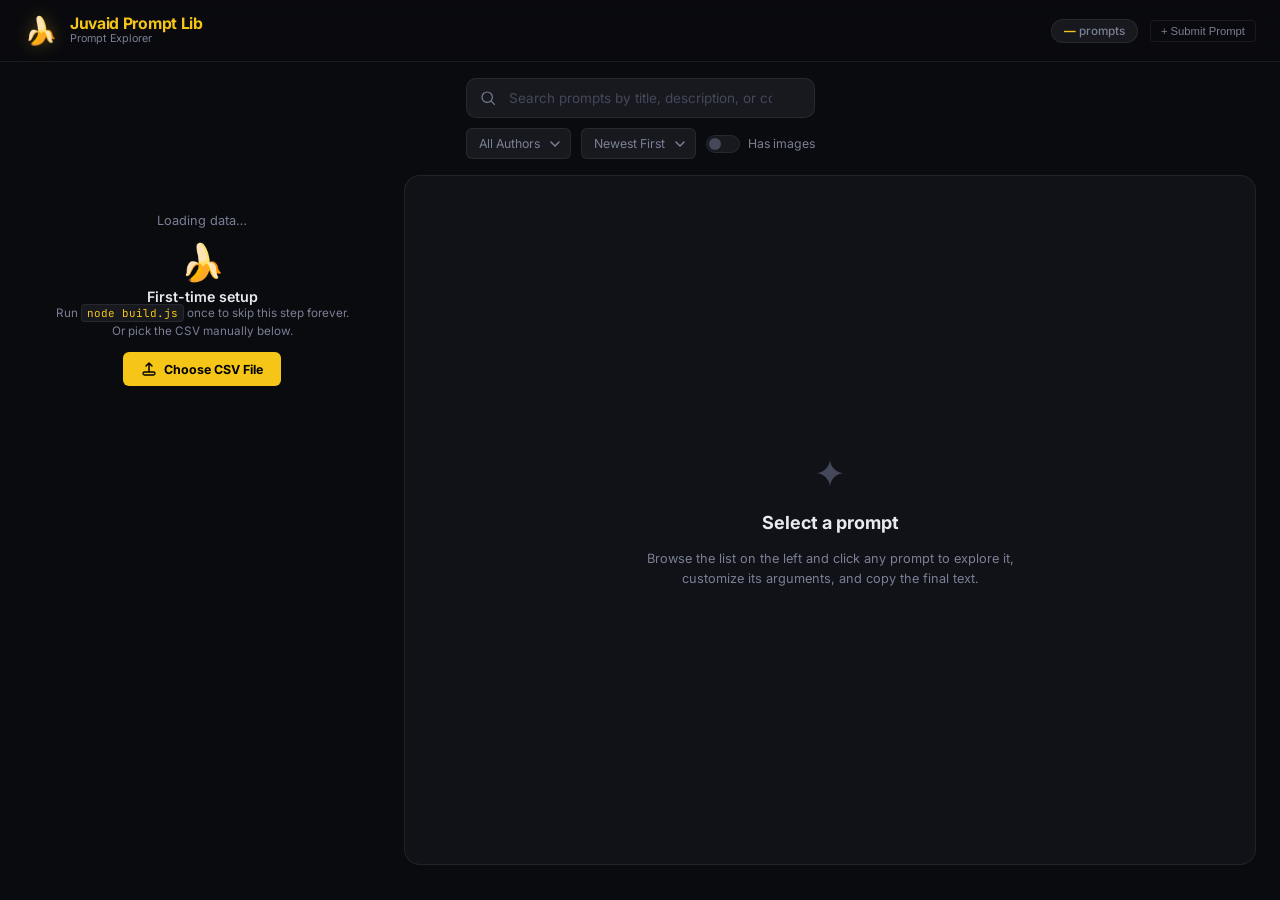
==== index.html @ 6f74fffc "Initial commit of Juvaid Prompt Lib with Virtual Scroll and Discord Webhook" ====
<!DOCTYPE html>
<html lang="en">
<head>
  <meta charset="UTF-8" />
  <meta name="viewport" content="width=device-width, initial-scale=1.0" />
  <title>Juvaid Prompt Lib — Ultimate AI Prompt Explorer</title>
  <meta name="description" content="Discover, search, and customize over 12,000 premium AI image prompts. Features a blazing fast virtual-scrolling interface, dynamic template arguments, and 1-click copy." />
  <meta name="keywords" content="AI prompts, Midjourney, Stable Diffusion, DALL-E, prompt engineering, AI image generation, prompt templates, prompt explorer" />
  <meta name="robots" content="index, follow" />
  <meta name="theme-color" content="#121212" />

  <!-- Open Graph / Facebook -->
  <meta property="og:type" content="website" />
  <meta property="og:title" content="Juvaid Prompt Lib — Ultimate AI Prompt Explorer" />
  <meta property="og:description" content="Discover, search, and customize over 12,000 premium AI image prompts instantly. A blazingly fast library for AI artists." />
  <meta property="og:image" content="https://ai.juvaid.in/og-image.jpg" />
  <meta property="og:url" content="https://ai.juvaid.in/" />

  <!-- Twitter -->
  <meta name="twitter:card" content="summary_large_image" />
  <meta name="twitter:title" content="Juvaid Prompt Lib — Ultimate AI Prompt Explorer" />
  <meta name="twitter:description" content="Discover, search, and customize over 12,000 premium AI image prompts instantly. A blazingly fast library for AI artists." />
  <meta name="twitter:image" content="https://ai.juvaid.in/og-image.jpg" />

  <!-- Canonical URL -->
  <link rel="canonical" href="https://ai.juvaid.in/" />

  <!-- Favicons -->
  <link rel="icon" type="image/png" sizes="32x32" href="/favicon-32x32.png" />
  <link rel="icon" type="image/png" sizes="16x16" href="/favicon-16x16.png" />
  <link rel="apple-touch-icon" sizes="180x180" href="/apple-touch-icon.png" />

  <!-- Fonts & CSS -->
  <link rel="preconnect" href="https://fonts.googleapis.com" />
  <link rel="preconnect" href="https://fonts.gstatic.com" crossorigin />
  <link href="https://fonts.googleapis.com/css2?family=Inter:wght@300;400;500;600;700;800&family=JetBrains+Mono:wght@400;500&display=swap" rel="stylesheet" />
  <link rel="stylesheet" href="style.css" />
</head>
<body>
  <!-- Header -->
  <header class="header">
    <div class="header-inner">
      <div class="logo">
        <span class="logo-icon">🍌</span>
        <div class="logo-text">
          <span class="logo-title">Juvaid Prompt Lib</span>
          <span class="logo-sub">Prompt Explorer</span>
        </div>
      </div>
      <div class="header-stats" id="headerStats" style="display: flex; align-items: center; gap: 12px;">
        <span class="stat-badge"><span id="totalCount">—</span> prompts</span>
        <span class="stat-badge" id="filteredBadge" style="display:none;"></span>
        <button class="btn" id="newPromptBtn" style="font-size: 0.75rem; padding: 4px 10px; background: transparent; border: 1px solid var(--border); color: var(--text-muted); border-radius: 4px; cursor: pointer;">+ Submit Prompt</button>
      </div>
    </div>
  </header>

  <!-- Search & Filters -->
  <div class="toolbar">
    <div class="search-wrap">
      <svg class="search-icon" viewBox="0 0 20 20" fill="none" xmlns="http://www.w3.org/2000/svg">
        <circle cx="9" cy="9" r="6.5" stroke="currentColor" stroke-width="1.5"/>
        <path d="M14 14L18 18" stroke="currentColor" stroke-width="1.5" stroke-linecap="round"/>
      </svg>
      <input type="text" id="searchInput" class="search-input" placeholder="Search prompts by title, description, or content…" autocomplete="off" />
      <button class="search-clear" id="searchClear" title="Clear search" aria-label="Clear search">✕</button>
    </div>
    <div class="filter-row">
      <select class="filter-select" id="authorFilter">
        <option value="">All Authors</option>
      </select>
      <select class="filter-select" id="sortSelect">
        <option value="newest">Newest First</option>
        <option value="oldest">Oldest First</option>
        <option value="title">A → Z</option>
      </select>
      <label class="toggle-label" title="Only show prompts with images">
        <input type="checkbox" id="hasImagesFilter" />
        <span class="toggle-track"><span class="toggle-thumb"></span></span>
        Has images
      </label>
    </div>
  </div>

  <!-- Main layout -->
  <div class="layout">
    <!-- Prompt list -->
    <aside class="sidebar">
      <div class="sidebar-inner" id="promptList">
        <div id="loader" class="file-picker-state">
          <div class="loader-spinner" id="bootSpinner"></div>
          <p style="color:var(--text-muted);font-size:.85rem">Loading data…</p>
          <div id="pickerFallback" style="display:none;width:100%;text-align:center">
            <div class="fp-icon">🍌</div>
            <h3>First-time setup</h3>
            <p>Run <code>node build.js</code> once to skip this step forever.<br>Or pick the CSV manually below.</p>
            <label class="fp-btn" for="csvFileInput" style="margin-top:12px">
              <svg width="16" height="16" viewBox="0 0 16 16" fill="none"><path d="M8 2v8m0-8L5 5m3-3l3 3" stroke="currentColor" stroke-width="1.5" stroke-linecap="round" stroke-linejoin="round"/><rect x="2" y="11" width="12" height="3" rx="1.5" stroke="currentColor" stroke-width="1.3"/></svg>
              Choose CSV File
            </label>
            <input type="file" id="csvFileInput" accept=".csv" style="display:none" />
          </div>
        </div>
        <!-- Virtual scroll spacers -->
        <div id="vTop" style="height:0"></div>
        <!-- cards rendered between vTop and vBottom by JS -->
        <div id="vBottom" style="height:0"></div>
      </div>
    </aside>

    <!-- Detail panel -->
    <main class="detail-panel" id="detailPanel">
      <div class="detail-empty" id="detailEmpty">
        <div class="empty-icon">✦</div>
        <h2>Select a prompt</h2>
        <p>Browse the list on the left and click any prompt to explore it, customize its arguments, and copy the final text.</p>
      </div>
      <div class="detail-content" id="detailContent" style="display:none;">
        <!-- Filled dynamically -->
      </div>
    </main>
  </div>

  <!-- Toast notification -->
  <div class="toast" id="toast"></div>
  <!-- New Prompt Modal -->
  <div class="modal-overlay" id="promptModal" style="display: none;">
    <div class="modal-content">
      <div class="modal-header">
        <h2 style="font-size: 1.1rem; font-weight: 600;">Create New Prompt</h2>
        <button class="modal-close" id="modalClose">✕</button>
      </div>
      <form id="newPromptForm" class="modal-form">
        <div class="form-group">
          <label>Title <span class="required">*</span></label>
          <input type="text" id="formTitle" required placeholder="e.g. Cinematic Sci-Fi Portrait" />
        </div>
        <div class="form-group">
          <label>Description</label>
          <input type="text" id="formDesc" placeholder="Brief description of the prompt..." />
        </div>
        <div class="form-group">
          <label>Prompt Template <span class="required">*</span></label>
          <textarea id="formContent" rows="5" required placeholder='e.g. {"prompt": "A cinematic shot of [subject] in [location]"} - Supports JSON or plain text'></textarea>
          <div class="form-hint">Use <code>[variable_name]</code> to create template arguments.</div>
        </div>
        <div class="form-row">
          <div class="form-group">
            <label>Author Name</label>
            <input type="text" id="formAuthor" placeholder="e.g. Jane Doe" />
          </div>
          <div class="form-group">
            <label>Author Link</label>
            <input type="url" id="formAuthorLink" placeholder="https://..." />
          </div>
        </div>
        <div class="form-group">
          <label>Source Media URLs</label>
          <textarea id="formMedia" rows="2" placeholder="Comma-separated image URLs (e.g. https://img.com/1.jpg, https://img.com/2.png)"></textarea>
        </div>
        <div class="modal-footer">
          <button type="button" class="btn" id="modalCancel">Cancel</button>
          <button type="submit" class="btn btn-primary">Save Prompt</button>
        </div>
      </form>
    </div>
  </div>


  <!-- Pre-built data (generated by: node build.js) -->
  <!-- If data.js exists it sets window.PROMPT_DATA and app auto-loads -->
  <script>
    // Dynamically try to load data.js — works on file:// because <script> tags are not CORS-blocked
    (function() {
      var s = document.createElement('script');
      s.src = 'data.js';
      s.onload  = function() { /* app.js will detect window.PROMPT_DATA */ };
      s.onerror = function() {
        // data.js missing → show the manual file picker
        document.getElementById('bootSpinner').style.display = 'none';
        document.getElementById('pickerFallback').style.display = 'block';
      };
      document.head.appendChild(s);
    })();
  </script>
  <script src="app.js"></script>
</body>
</html>
---- style.css ----
/* ===========================
   CSS RESET & TOKENS
   =========================== */
*, *::before, *::after { box-sizing: border-box; margin: 0; padding: 0; }

:root {
  --bg:          #0a0b0f;
  --bg2:         #111218;
  --bg3:         #17191f;
  --border:      rgba(255,255,255,0.07);
  --border-hover:rgba(255,255,255,0.15);
  --accent:      #f5c518;
  --accent-dim:  rgba(245,197,24,0.12);
  --accent-glow: rgba(245,197,24,0.3);
  --text-primary:#e8eaf0;
  --text-muted:  #7a7f94;
  --text-faint:  #454858;
  --radius-sm:   6px;
  --radius-md:   10px;
  --radius-lg:   16px;
  --font-mono:   'JetBrains Mono', monospace;
  --font-sans:   'Inter', sans-serif;
  --shadow-card: 0 4px 24px rgba(0,0,0,0.4);
  --transition:  150ms cubic-bezier(0.4,0,0.2,1);
}

html { font-size: 15px; scroll-behavior: smooth; }
body {
  background: var(--bg);
  color: var(--text-primary);
  font-family: var(--font-sans);
  min-height: 100vh;
  display: flex;
  flex-direction: column;
  -webkit-font-smoothing: antialiased;
}

/* ===========================
   HEADER
   =========================== */
.header {
  position: sticky;
  top: 0;
  z-index: 100;
  background: rgba(10,11,15,0.9);
  backdrop-filter: blur(16px);
  border-bottom: 1px solid var(--border);
}
.header-inner {
  max-width: 1600px;
  margin: 0 auto;
  padding: 14px 24px;
  display: flex;
  align-items: center;
  justify-content: space-between;
  gap: 16px;
}

.logo { display: flex; align-items: center; gap: 12px; }
.logo-icon { font-size: 1.8rem; filter: drop-shadow(0 0 8px var(--accent-glow)); }
.logo-text { display: flex; flex-direction: column; line-height: 1.2; }
.logo-title {
  font-size: 1.05rem;
  font-weight: 700;
  color: var(--accent);
  letter-spacing: -0.02em;
}
.logo-sub { font-size: 0.72rem; color: var(--text-muted); font-weight: 400; }

.header-stats { display: flex; gap: 8px; align-items: center; }
.stat-badge {
  background: var(--bg3);
  border: 1px solid var(--border);
  border-radius: 999px;
  padding: 4px 12px;
  font-size: 0.78rem;
  color: var(--text-muted);
  font-weight: 500;
  white-space: nowrap;
}
.stat-badge span { color: var(--accent); font-weight: 700; }

/* ===========================
   TOOLBAR
   =========================== */
.toolbar {
  max-width: 1600px;
  margin: 0 auto;
  padding: 16px 24px;
  display: flex;
  flex-direction: column;
  gap: 10px;
}

.search-wrap {
  position: relative;
  display: flex;
  align-items: center;
}
.search-icon {
  position: absolute;
  left: 14px;
  width: 16px;
  height: 16px;
  color: var(--text-muted);
  pointer-events: none;
}
.search-input {
  width: 100%;
  background: var(--bg3);
  border: 1px solid var(--border);
  border-radius: var(--radius-md);
  padding: 11px 42px;
  color: var(--text-primary);
  font-family: var(--font-sans);
  font-size: 0.9rem;
  outline: none;
  transition: border-color var(--transition), box-shadow var(--transition);
}
.search-input::placeholder { color: var(--text-faint); }
.search-input:focus {
  border-color: var(--accent);
  box-shadow: 0 0 0 3px var(--accent-dim);
}
.search-clear {
  position: absolute;
  right: 12px;
  background: none;
  border: none;
  color: var(--text-muted);
  cursor: pointer;
  font-size: 0.75rem;
  padding: 4px;
  opacity: 0;
  pointer-events: none;
  transition: opacity var(--transition), color var(--transition);
}
.search-clear.visible { opacity: 1; pointer-events: auto; }
.search-clear:hover { color: var(--text-primary); }

.filter-row {
  display: flex;
  gap: 10px;
  align-items: center;
  flex-wrap: wrap;
}
.filter-select {
  background: var(--bg3);
  border: 1px solid var(--border);
  border-radius: var(--radius-sm);
  padding: 7px 12px;
  color: var(--text-muted);
  font-family: var(--font-sans);
  font-size: 0.82rem;
  outline: none;
  cursor: pointer;
  transition: border-color var(--transition);
  appearance: none;
  -webkit-appearance: none;
  background-image: url("data:image/svg+xml,%3Csvg xmlns='http://www.w3.org/2000/svg' width='10' height='6' viewBox='0 0 10 6'%3E%3Cpath d='M1 1l4 4 4-4' stroke='%237a7f94' stroke-width='1.5' fill='none' stroke-linecap='round'/%3E%3C/svg%3E");
  background-repeat: no-repeat;
  background-position: right 10px center;
  padding-right: 30px;
}
.filter-select:focus { border-color: var(--accent); }

.toggle-label {
  display: flex;
  align-items: center;
  gap: 8px;
  cursor: pointer;
  color: var(--text-muted);
  font-size: 0.82rem;
  user-select: none;
  white-space: nowrap;
}
.toggle-label input { display: none; }
.toggle-track {
  width: 34px;
  height: 18px;
  background: var(--bg3);
  border: 1px solid var(--border);
  border-radius: 999px;
  position: relative;
  transition: background var(--transition), border-color var(--transition);
}
.toggle-thumb {
  position: absolute;
  top: 2px; left: 2px;
  width: 12px; height: 12px;
  background: var(--text-faint);
  border-radius: 50%;
  transition: transform var(--transition), background var(--transition);
}
.toggle-label input:checked ~ .toggle-track { background: var(--accent-dim); border-color: var(--accent); }
.toggle-label input:checked ~ .toggle-track .toggle-thumb { transform: translateX(16px); background: var(--accent); }

/* ===========================
   LAYOUT
   =========================== */
.layout {
  flex: 1;
  max-width: 1600px;
  margin: 0 auto;
  width: 100%;
  padding: 0 24px 32px;
  display: grid;
  grid-template-columns: 360px 1fr;
  gap: 20px;
  min-height: 0;
}

/* ===========================
   SIDEBAR / PROMPT LIST
   =========================== */
.sidebar {
  display: flex;
  flex-direction: column;
  gap: 10px;
  min-height: 0;
}
.sidebar-inner {
  flex: 1;
  overflow-y: auto;
  display: flex;
  flex-direction: column;
  padding-right: 4px;
  max-height: calc(100vh - 230px);
  scrollbar-width: thin;
  scrollbar-color: var(--bg3) transparent;
}
.sidebar-inner::-webkit-scrollbar { width: 4px; }
.sidebar-inner::-webkit-scrollbar-thumb { background: var(--bg3); border-radius: 2px; }

/* Loader */
.loader {
  display: flex;
  flex-direction: column;
  align-items: center;
  justify-content: center;
  gap: 16px;
  padding: 60px 20px;
  color: var(--text-muted);
}
.loader-spinner {
  width: 32px; height: 32px;
  border: 3px solid var(--border);
  border-top-color: var(--accent);
  border-radius: 50%;
  animation: spin 0.8s linear infinite;
}
@keyframes spin { to { transform: rotate(360deg); } }

/* File picker state */
.file-picker-state {
  display: flex;
  flex-direction: column;
  align-items: center;
  justify-content: center;
  gap: 10px;
  padding: 36px 20px;
  text-align: center;
  color: var(--text-muted);
}
.file-picker-state .fp-icon { font-size: 2.4rem; margin-bottom: 4px; }
.file-picker-state h3 { font-size: 0.95rem; font-weight: 600; color: var(--text-primary); }
.file-picker-state p  { font-size: 0.78rem; line-height: 1.5; }
.file-picker-state code {
  font-family: var(--font-mono);
  font-size: 0.73rem;
  background: var(--bg3);
  border: 1px solid var(--border);
  border-radius: 4px;
  padding: 1px 5px;
  color: var(--accent);
}
.fp-btn {
  display: inline-flex;
  align-items: center;
  gap: 7px;
  margin-top: 8px;
  background: var(--accent);
  color: #000;
  border-radius: var(--radius-sm);
  padding: 9px 18px;
  font-size: 0.83rem;
  font-weight: 700;
  font-family: var(--font-sans);
  cursor: pointer;
  border: none;
  transition: background var(--transition), transform var(--transition);
  user-select: none;
}
.fp-btn:hover { background: #ffd63a; transform: translateY(-1px); }


/* ─────────────────────────────────────────────────────────
   PROMPT CARD — compact row, image right, virtual-scroll friendly
   CARD_H in app.js MUST stay in sync with height here (120px)
──────────────────────────────────────────────────────── */
.prompt-card {
  height: 120px;         /* SYNCED with CARD_H in app.js */
  display: flex;
  align-items: stretch;
  overflow: hidden;
  background: var(--bg2);
  border-bottom: 1px solid var(--border);
  cursor: pointer;
  position: relative;
  transition: background var(--transition);
  flex-shrink: 0;        /* prevent flex-children from collapsing */
}
.prompt-card::before {
  content: '';
  position: absolute;
  left: 0; top: 0; bottom: 0;
  width: 3px;
  background: var(--accent);
  opacity: 0;
  transition: opacity var(--transition);
}
.prompt-card:hover                { background: var(--bg3); }
.prompt-card:hover::before        { opacity: 0.6; }
.prompt-card.active               { background: var(--bg3); }
.prompt-card.active::before       { opacity: 1; }

/* Left text column */
.card-left {
  flex: 1;
  min-width: 0;
  padding: 8px 10px 6px 14px;
  display: flex;
  flex-direction: column;
  justify-content: space-between;
  overflow: hidden;
}
.card-top-row {
  display: flex;
  align-items: center;
  gap: 6px;
  margin-bottom: 3px;
}
.card-date {
  font-size: 0.65rem;
  color: var(--text-faint);
  white-space: nowrap;
  margin-left: auto;
}
.card-title {
  font-size: 0.85rem;
  font-weight: 600;
  color: var(--text-primary);
  line-height: 1.35;
  display: -webkit-box;
  -webkit-line-clamp: 2;
  -webkit-box-orient: vertical;
  overflow: hidden;
  margin-bottom: 4px;
}
.card-desc {
  font-size: 0.72rem;
  color: var(--text-muted);
  line-height: 1.4;
  display: -webkit-box;
  -webkit-line-clamp: 2;
  -webkit-box-orient: vertical;
  overflow: hidden;
}
.card-meta {
  display: flex;
  align-items: center;
  gap: 6px;
  margin-top: 2px;
}
.card-author {
  font-size: 0.65rem;
  color: var(--text-faint);
  white-space: nowrap;
  overflow: hidden;
  text-overflow: ellipsis;
  max-width: 130px;
}
.cbadge {
  font-size: 0.6rem;
  color: var(--text-muted);
  background: var(--bg3);
  border: 1px solid var(--border);
  border-radius: 3px;
  padding: 0px 4px;
  white-space: nowrap;
}

/* Right image panel */
.card-img {
  width: 120px;
  flex-shrink: 0;
  background-size: cover;
  background-position: center;
  background-color: var(--bg3);
  background-image: linear-gradient(135deg, var(--bg3), rgba(255,255,255,0.03));
}



/* ===========================
   DETAIL PANEL
   =========================== */
.detail-panel {
  background: var(--bg2);
  border: 1px solid var(--border);
  border-radius: var(--radius-lg);
  overflow-y: auto;
  max-height: calc(100vh - 210px);
  scrollbar-width: thin;
  scrollbar-color: var(--bg3) transparent;
}
.detail-panel::-webkit-scrollbar { width: 6px; }
.detail-panel::-webkit-scrollbar-thumb { background: var(--bg3); border-radius: 3px; }

.detail-empty {
  height: 100%;
  display: flex;
  flex-direction: column;
  align-items: center;
  justify-content: center;
  gap: 16px;
  padding: 60px 40px;
  text-align: center;
  color: var(--text-muted);
}
.empty-icon {
  font-size: 2.5rem;
  color: var(--text-faint);
  animation: pulse 3s ease-in-out infinite;
}
@keyframes pulse { 0%,100%{opacity:0.4;transform:scale(1)} 50%{opacity:1;transform:scale(1.05)} }
.detail-empty h2 { font-size: 1.2rem; color: var(--text-primary); }
.detail-empty p { font-size: 0.85rem; max-width: 380px; line-height: 1.6; }

.detail-content {
  padding: 28px 32px;
}

/* Detail header */
.detail-header {
  margin-bottom: 24px;
  padding-bottom: 20px;
  border-bottom: 1px solid var(--border);
}
.detail-id-row {
  display: flex;
  align-items: center;
  gap: 8px;
  margin-bottom: 10px;
  flex-wrap: wrap;
}

/* ← → Navigation controls */
.nav-controls {
  display: flex;
  align-items: center;
  gap: 6px;
  margin-right: 4px;
}
.nav-btn {
  width: 28px;
  height: 28px;
  display: flex;
  align-items: center;
  justify-content: center;
  background: var(--bg3);
  border: 1px solid var(--border);
  border-radius: var(--radius-sm);
  color: var(--text-muted);
  cursor: pointer;
  font-size: 0.85rem;
  transition: background var(--transition), border-color var(--transition), color var(--transition);
  padding: 0;
  flex-shrink: 0;
}
.nav-btn:hover:not(:disabled) { background: var(--accent-dim); border-color: var(--accent); color: var(--accent); }
.nav-btn:disabled { opacity: 0.3; cursor: not-allowed; }
.nav-counter {
  font-size: 0.72rem;
  color: var(--text-faint);
  font-family: var(--font-mono);
  white-space: nowrap;
  min-width: 70px;
  text-align: center;
}
.kbd-hint {
  font-size: 0.66rem;
  color: var(--text-faint);
  margin-left: auto;
  display: flex;
  gap: 4px;
  align-items: center;
}
.kbd {
  background: var(--bg3);
  border: 1px solid var(--border);
  border-radius: 3px;
  padding: 1px 5px;
  font-family: var(--font-mono);
  font-size: 0.65rem;
  color: var(--text-muted);
}

.detail-id {
  font-size: 0.72rem;
  font-family: var(--font-mono);
  color: var(--text-faint);
  background: var(--bg3);
  border: 1px solid var(--border);
  padding: 3px 8px;
  border-radius: 4px;
}
.detail-source-link {
  font-size: 0.72rem;
  color: var(--text-muted);
  text-decoration: none;
  display: inline-flex;
  align-items: center;
  gap: 4px;
  transition: color var(--transition);
}
.detail-source-link:hover { color: var(--accent); }

.detail-title {
  font-size: 1.5rem;
  font-weight: 700;
  color: var(--text-primary);
  line-height: 1.3;
  margin-bottom: 8px;
  letter-spacing: -0.02em;
}
.detail-description {
  font-size: 0.88rem;
  color: var(--text-muted);
  line-height: 1.6;
  margin-bottom: 14px;
}
.detail-meta {
  display: flex;
  gap: 10px;
  flex-wrap: wrap;
  align-items: center;
}
.meta-tag {
  font-size: 0.72rem;
  color: var(--text-muted);
  background: var(--bg3);
  border: 1px solid var(--border);
  border-radius: 4px;
  padding: 3px 8px;
}
.author-chip {
  display: inline-flex;
  align-items: center;
  gap: 6px;
  font-size: 0.75rem;
  color: var(--accent);
  text-decoration: none;
  background: var(--accent-dim);
  border: 1px solid rgba(245,197,24,0.2);
  border-radius: 999px;
  padding: 3px 10px;
  transition: background var(--transition);
}
.author-chip:hover { background: rgba(245,197,24,0.2); }

/* Images gallery */
.section-label {
  font-size: 0.72rem;
  font-weight: 600;
  text-transform: uppercase;
  letter-spacing: 0.08em;
  color: var(--text-faint);
  margin-bottom: 12px;
}
.hero-images {
  display: flex;
  flex-direction: row;
  gap: 16px;
  margin-bottom: 32px;
  width: 100%;
  overflow-x: auto;
  scroll-snap-type: x mandatory;
  scroll-behavior: smooth;
  padding-bottom: 12px;
}
.hero-images::-webkit-scrollbar {
  height: 6px;
}
.hero-images::-webkit-scrollbar-track {
  background: var(--bg-dark);
  border-radius: 10px;
}
.hero-images::-webkit-scrollbar-thumb {
  background: var(--border);
  border-radius: 10px;
}
.hero-images::-webkit-scrollbar-thumb:hover {
  background: var(--accent);
}
.img-hero {
  flex: 0 0 100%;
  scroll-snap-align: start;
  max-height: 500px;
  object-fit: contain;
  border-radius: var(--radius-md);
  border: 1px solid var(--border);
  background: var(--bg-dark);
  cursor: zoom-in;
  transition: opacity 0.2s;
}
.img-hero:hover { opacity: 0.9; }

/* Arguments section */
.args-section { margin-bottom: 28px; }
.args-grid {
  display: grid;
  grid-template-columns: repeat(auto-fill, minmax(260px, 1fr));
  gap: 14px;
}
.arg-item { display: flex; flex-direction: column; gap: 6px; }
.arg-label {
  font-size: 0.78rem;
  font-weight: 600;
  color: var(--text-muted);
  display: flex;
  align-items: center;
  gap: 6px;
}
.arg-name-pill {
  font-family: var(--font-mono);
  font-size: 0.7rem;
  background: var(--accent-dim);
  color: var(--accent);
  border-radius: 4px;
  padding: 1px 6px;
}
.arg-input {
  background: var(--bg3);
  border: 1px solid var(--border);
  border-radius: var(--radius-sm);
  padding: 8px 12px;
  color: var(--text-primary);
  font-family: var(--font-sans);
  font-size: 0.83rem;
  outline: none;
  transition: border-color var(--transition), box-shadow var(--transition);
  width: 100%;
  resize: vertical;
  min-height: 36px;
}
.arg-input:focus { border-color: var(--accent); box-shadow: 0 0 0 3px var(--accent-dim); }

/* Prompt output */
.prompt-section { margin-bottom: 28px; }
.prompt-toolbar {
  display: flex;
  align-items: center;
  justify-content: space-between;
  margin-bottom: 10px;
}
.copy-btn {
  display: inline-flex;
  align-items: center;
  gap: 6px;
  background: var(--accent);
  color: #000;
  border: none;
  border-radius: var(--radius-sm);
  padding: 8px 16px;
  font-weight: 600;
  font-size: 0.82rem;
  cursor: pointer;
  transition: background var(--transition), transform var(--transition);
  font-family: var(--font-sans);
}
.copy-btn:hover { background: #ffd63a; transform: translateY(-1px); }
.copy-btn:active { transform: translateY(0); }
.copy-btn.copied { background: #22c55e; color: #fff; }

.reset-btn {
  background: none;
  border: 1px solid var(--border);
  border-radius: var(--radius-sm);
  padding: 7px 14px;
  color: var(--text-muted);
  font-size: 0.78rem;
  cursor: pointer;
  transition: border-color var(--transition), color var(--transition);
  font-family: var(--font-sans);
}
.reset-btn:hover { border-color: var(--border-hover); color: var(--text-primary); }

.prompt-output {
  background: var(--bg);
  border: 1px solid var(--border);
  border-radius: var(--radius-md);
  padding: 18px 20px;
  font-family: var(--font-mono);
  font-size: 0.78rem;
  line-height: 1.7;
  color: var(--text-primary);
  white-space: pre-wrap;
  word-break: break-word;
  max-height: 500px;
  overflow-y: auto;
  position: relative;
}
.prompt-output mark {
  background: var(--accent-dim);
  color: var(--accent);
  border-radius: 2px;
  padding: 0 2px;
}

/* Raw content toggle */
.raw-toggle {
  font-size: 0.76rem;
  color: var(--text-muted);
  cursor: pointer;
  text-decoration: underline;
  text-decoration-style: dotted;
  background: none;
  border: none;
  padding: 0;
  font-family: var(--font-sans);
  transition: color var(--transition);
}
.raw-toggle:hover { color: var(--text-primary); }

/* Image lightbox */
.lightbox {
  display: none;
  position: fixed;
  inset: 0;
  background: rgba(0,0,0,0.9);
  z-index: 999;
  align-items: center;
  justify-content: center;
}
.lightbox.open { display: flex; }
.lightbox img {
  max-width: 90vw;
  max-height: 90vh;
  object-fit: contain;
  border-radius: var(--radius-md);
}
.lightbox-close {
  position: absolute;
  top: 20px; right: 24px;
  background: none;
  border: none;
  color: var(--text-primary);
  font-size: 1.8rem;
  cursor: pointer;
  line-height: 1;
}

/* Toast */
.toast {
  position: fixed;
  bottom: 28px;
  left: 50%;
  transform: translateX(-50%) translateY(80px);
  background: var(--bg3);
  border: 1px solid var(--border);
  border-radius: var(--radius-md);
  padding: 10px 20px;
  font-size: 0.84rem;
  color: var(--text-primary);
  box-shadow: var(--shadow-card);
  transition: transform 0.3s cubic-bezier(0.34,1.56,0.64,1);
  z-index: 9999;
  pointer-events: none;
}
.toast.show { transform: translateX(-50%) translateY(0); }

/* Highlight matching text */
.highlight { background: rgba(245,197,24,0.2); border-radius: 2px; }

/* ===========================
   MODAL / FORM
   =========================== */
.modal-overlay {
  position: fixed;
  top: 0; left: 0; right: 0; bottom: 0;
  background: rgba(0,0,0,0.7);
  backdrop-filter: blur(4px);
  z-index: 1000;
  display: flex;
  align-items: center;
  justify-content: center;
  padding: 20px;
}
.modal-content {
  background: var(--bg2);
  border: 1px solid var(--border);
  border-radius: var(--radius-lg);
  width: 100%;
  max-width: 600px;
  max-height: 90vh;
  box-shadow: 0 20px 40px rgba(0,0,0,0.5);
  display: flex;
  flex-direction: column;
}
.modal-header {
  padding: 20px 24px;
  border-bottom: 1px solid var(--border);
  display: flex;
  justify-content: space-between;
  align-items: center;
  background: var(--bg1);
  border-radius: var(--radius-lg) var(--radius-lg) 0 0;
}
.modal-close {
  background: transparent;
  border: none;
  color: var(--text-muted);
  font-size: 1.2rem;
  cursor: pointer;
}
.modal-close:hover { color: var(--text-primary); }
.modal-form {
  padding: 24px;
  display: flex;
  flex-direction: column;
  gap: 20px;
  overflow-y: auto;
}
.form-group {
  display: flex;
  flex-direction: column;
  gap: 8px;
}
.form-group label {
  font-size: 0.85rem;
  font-weight: 600;
  color: var(--text-primary);
}
.form-group .required { color: var(--accent); }
.form-group input, .form-group textarea {
  background: var(--bg-dark);
  border: 1px solid var(--border);
  color: var(--text-primary);
  border-radius: var(--radius-md);
  padding: 10px 12px;
  font-family: inherit;
  font-size: 0.9rem;
}
.form-group input:focus, .form-group textarea:focus {
  outline: none;
  border-color: var(--accent);
}
.form-hint {
  font-size: 0.75rem;
  color: var(--text-muted);
}
.form-row {
  display: flex;
  gap: 16px;
}
.form-row .form-group {
  flex: 1;
}
.modal-footer {
  padding-top: 16px;
  border-top: 1px solid var(--border);
  display: flex;
  justify-content: flex-end;
  gap: 12px;
}

/* ===========================
   RESPONSIVE
   =========================== */
@media (max-width: 900px) {
  .layout { grid-template-columns: 1fr; padding-bottom: 20px; }
  .sidebar-inner { max-height: 50vh; }
  .detail-panel { max-height: none; }
}
@media (max-width: 600px) {
  .header-inner, .toolbar, .layout { padding-left: 16px; padding-right: 16px; }
  .detail-content { padding: 20px 18px; }
  .detail-title { font-size: 1.2rem; }
}
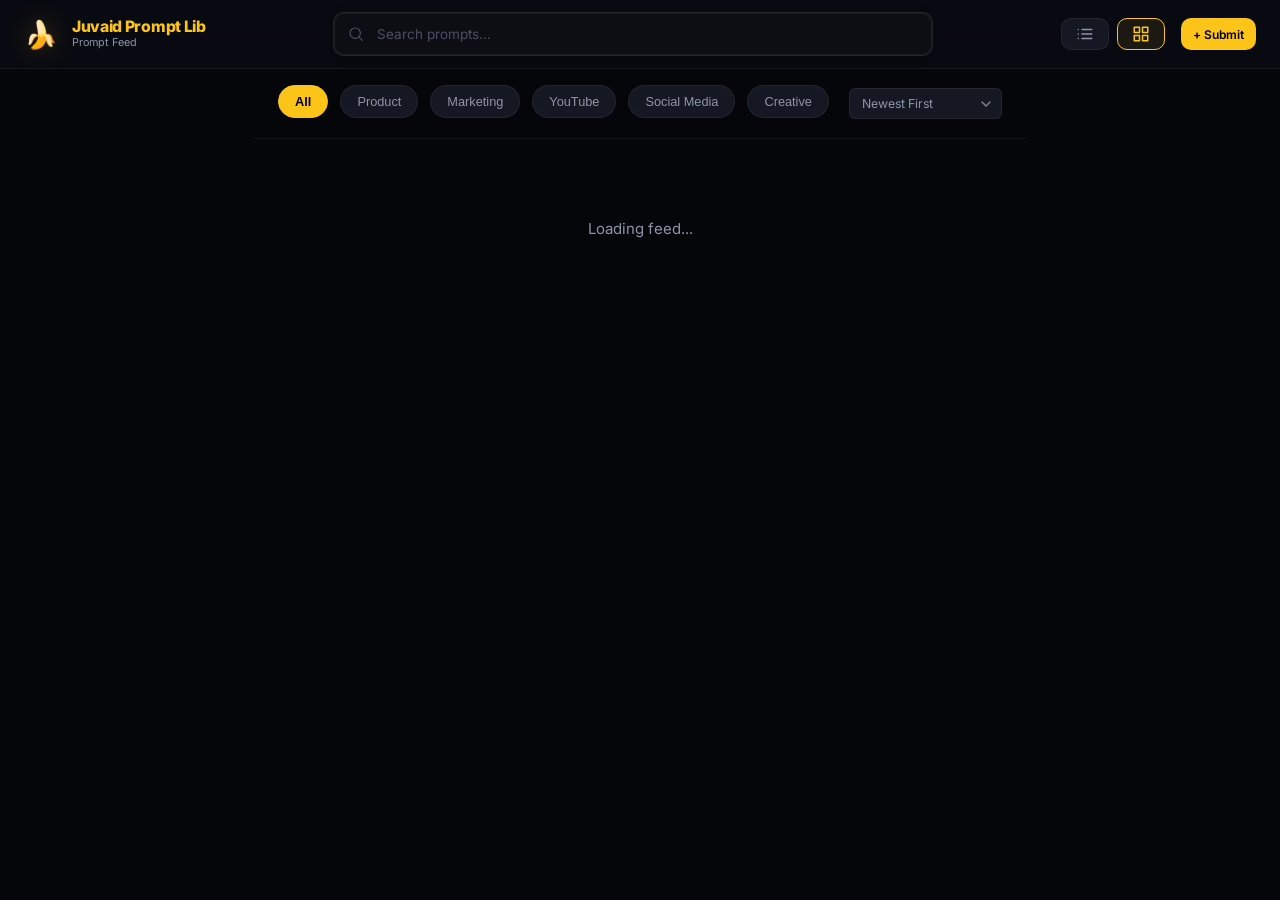
==== commit 5ee10f2c: "bulb" ====
--- a/index.html
+++ b/index.html
@@ -3,126 +3,342 @@
 <head>
   <meta charset="UTF-8" />
   <meta name="viewport" content="width=device-width, initial-scale=1.0" />
-  <title>Juvaid Prompt Lib — Ultimate AI Prompt Explorer</title>
-  <meta name="description" content="Discover, search, and customize over 12,000 premium AI image prompts. Features a blazing fast virtual-scrolling interface, dynamic template arguments, and 1-click copy." />
-  <meta name="keywords" content="AI prompts, Midjourney, Stable Diffusion, DALL-E, prompt engineering, AI image generation, prompt templates, prompt explorer" />
-  <meta name="robots" content="index, follow" />
-  <meta name="theme-color" content="#121212" />
-
-  <!-- Open Graph / Facebook -->
-  <meta property="og:type" content="website" />
-  <meta property="og:title" content="Juvaid Prompt Lib — Ultimate AI Prompt Explorer" />
-  <meta property="og:description" content="Discover, search, and customize over 12,000 premium AI image prompts instantly. A blazingly fast library for AI artists." />
-  <meta property="og:image" content="https://ai.juvaid.in/og-image.jpg" />
-  <meta property="og:url" content="https://ai.juvaid.in/" />
-
-  <!-- Twitter -->
-  <meta name="twitter:card" content="summary_large_image" />
-  <meta name="twitter:title" content="Juvaid Prompt Lib — Ultimate AI Prompt Explorer" />
-  <meta name="twitter:description" content="Discover, search, and customize over 12,000 premium AI image prompts instantly. A blazingly fast library for AI artists." />
-  <meta name="twitter:image" content="https://ai.juvaid.in/og-image.jpg" />
-
-  <!-- Canonical URL -->
-  <link rel="canonical" href="https://ai.juvaid.in/" />
-
-  <!-- Favicons -->
-  <link rel="icon" type="image/png" sizes="32x32" href="/favicon-32x32.png" />
-  <link rel="icon" type="image/png" sizes="16x16" href="/favicon-16x16.png" />
-  <link rel="apple-touch-icon" sizes="180x180" href="/apple-touch-icon.png" />
-
-  <!-- Fonts & CSS -->
+  <title>Juvaid Prompt Lib — Grid Feed</title>
   <link rel="preconnect" href="https://fonts.googleapis.com" />
   <link rel="preconnect" href="https://fonts.gstatic.com" crossorigin />
   <link href="https://fonts.googleapis.com/css2?family=Inter:wght@300;400;500;600;700;800&family=JetBrains+Mono:wght@400;500&display=swap" rel="stylesheet" />
   <link rel="stylesheet" href="style.css" />
+  <style>
+    /* Feed-specific overrides for Pinterest grid */
+    .cat-tabs {
+      display: flex;
+      gap: 12px;
+      overflow-x: auto;
+      padding-bottom: 4px;
+      scrollbar-width: none;
+    }
+    .cat-tabs::-webkit-scrollbar { display: none; }
+    .cat-tab {
+      padding: 8px 16px;
+      background: var(--bg3);
+      border: 1px solid var(--border);
+      border-radius: 20px;
+      color: var(--text-muted);
+      font-size: 0.85rem;
+      font-weight: 500;
+      white-space: nowrap;
+      cursor: pointer;
+      transition: all 0.2s ease;
+    }
+    .cat-tab:hover { border-color: var(--text-faint); }
+    .cat-tab.active {
+      background: var(--accent);
+      border-color: var(--accent);
+      color: #000;
+      font-weight: 700;
+    }
+    .feed-container {
+
+      max-width: 1600px;
+      margin: 0 auto;
+      padding: 20px;
+    }
+    #gridContainer {
+      display: flex;
+      gap: 20px;
+      align-items: flex-start;
+      width: 100%;
+    }
+
+    .grid-col {
+      flex: 1;
+      display: flex;
+      flex-direction: column;
+      gap: 20px;
+    }
+    .feed-card {
+      width: 100%;
+      background: var(--bg2);
+      border: 1px solid var(--border);
+      border-radius: var(--radius-lg);
+      overflow: hidden;
+      position: relative;
+      cursor: pointer;
+      transition: transform 0.3s ease, border-color 0.3s ease;
+      /* removed break-inside: avoid since we use flex columns now */
+    }
+
+    .feed-card:hover {
+      border-color: var(--accent);
+      box-shadow: 0 15px 45px rgba(0,0,0,0.6);
+      transform: scale(1.02);
+    }
+    .feed-card img {
+      width: 100%;
+      display: block;
+      transition: filter 0.3s ease;
+    }
+    .feed-card:hover img {
+      filter: brightness(0.5) blur(2px);
+    }
+    .feed-overlay {
+      position: absolute;
+      top: 0; left: 0; right: 0; bottom: 0;
+      padding: 24px;
+      background: linear-gradient(to top, rgba(0,0,0,0.8) 0%, transparent 60%);
+      display: flex;
+      flex-direction: column;
+      justify-content: flex-end;
+      opacity: 0;
+      transition: opacity 0.3s ease;
+      pointer-events: none;
+    }
+    .feed-card:hover .feed-overlay {
+      opacity: 1;
+    }
+    .feed-card-title {
+      font-size: 1rem;
+      font-weight: 700;
+      color: #fff;
+      margin-bottom: 6px;
+      line-height: 1.3;
+      text-shadow: 0 2px 4px rgba(0,0,0,0.5);
+    }
+    .author-badge {
+      font-size: 0.75rem;
+      color: var(--accent);
+      font-weight: 500;
+      display: flex;
+      align-items: center;
+      gap: 6px;
+    }
+
+
+    /* Modal for prompt detail in feed view */
+    .feed-detail-overlay {
+      position: fixed;
+      top: 0; left: 0; right: 0; bottom: 0;
+      background: rgba(0,0,0,0.85);
+      backdrop-filter: blur(8px);
+      z-index: 2000;
+      display: none;
+      align-items: center;
+      justify-content: center;
+      padding: 40px;
+    }
+    .feed-detail-modal {
+      background: var(--bg1);
+      width: 100%;
+      max-width: 1000px;
+      max-height: 90vh;
+      border-radius: var(--radius-lg);
+      border: 1px solid var(--border);
+      display: flex;
+      overflow: hidden;
+      box-shadow: 0 20px 60px rgba(0,0,0,0.8);
+    }
+    .feed-detail-left {
+      flex: 1.5;
+      background: #000;
+      display: flex;
+      align-items: center;
+      justify-content: center;
+      border-right: 1px solid var(--border);
+      position: relative;
+      overflow: hidden;
+    }
+    .feed-detail-left-bg {
+      position: absolute;
+      top: 0; left: 0; right: 0; bottom: 0;
+      background-size: cover;
+      background-position: center;
+      filter: blur(40px) brightness(0.4);
+      transform: scale(1.1);
+      z-index: 0;
+    }
+    .feed-detail-left img {
+      position: relative;
+      z-index: 1;
+      max-width: 100%;
+      max-height: 100%;
+      object-fit: contain;
+      box-shadow: 0 0 50px rgba(0,0,0,0.8);
+    }
+
+    /* Skeleton Loaders */
+    .skeleton-card {
+      break-inside: avoid;
+      display: inline-block;
+      width: 100%;
+      background: var(--bg2);
+      border: 1px solid var(--border);
+      border-radius: var(--radius-lg);
+      margin-bottom: 20px;
+      overflow: hidden;
+      position: relative;
+    }
+    .skeleton-img {
+      width: 100%;
+      background: var(--bg3);
+      position: relative;
+      overflow: hidden;
+    }
+    .skeleton-shimmer {
+      position: absolute;
+      top: 0; left: -100%; width: 100%; height: 100%;
+      background: linear-gradient(90deg, transparent, rgba(255,255,255,0.03), transparent);
+      animation: shimmer 1.5s infinite;
+    }
+    @keyframes shimmer {
+      100% { left: 100%; }
+    }
+    .skeleton-overlay {
+      position: absolute;
+      bottom: 20px; left: 20px;
+      width: 60%; height: 12px;
+      background: var(--bg3);
+      border-radius: 4px;
+    }
+
+    .feed-detail-right {
+      flex: 1;
+      display: flex;
+      flex-direction: column;
+      overflow: hidden; /* Header and footer stay, middle scrolls */
+    }
+    .feed-detail-header {
+      padding: 32px 32px 20px 32px;
+      display: flex;
+      justify-content: space-between;
+      align-items: start;
+    }
+    .feed-detail-body {
+      flex: 1;
+      padding: 0 32px;
+      overflow-y: auto;
+    }
+    .feed-detail-footer {
+      padding: 24px 32px 32px 32px;
+      border-top: 1px solid var(--border);
+      background: var(--bg1);
+    }
+    .prompt-box {
+      background: var(--bg3);
+      padding: 20px;
+      border-radius: var(--radius-md);
+      font-family: var(--font-mono);
+      font-size: 0.9rem;
+      line-height: 1.6;
+      white-space: pre-wrap;
+      position: relative;
+      border: 1px solid var(--border);
+    }
+    .prompt-box.collapsed {
+      max-height: 200px;
+      overflow: hidden;
+      mask-image: linear-gradient(to bottom, black 70%, transparent 100%);
+    }
+    .expand-btn {
+      display: block;
+      width: 100%;
+      padding: 10px;
+      background: var(--bg2);
+      border: 1px solid var(--border);
+      border-top: none;
+      color: var(--accent);
+      font-size: 0.8rem;
+      font-weight: 600;
+      cursor: pointer;
+      border-radius: 0 0 var(--radius-md) var(--radius-md);
+      text-align: center;
+    }
+    .expand-btn:hover { background: var(--accent-dim); }
+
+  </style>
 </head>
 <body>
-  <!-- Header -->
   <header class="header">
     <div class="header-inner">
       <div class="logo">
         <span class="logo-icon">🍌</span>
         <div class="logo-text">
           <span class="logo-title">Juvaid Prompt Lib</span>
-          <span class="logo-sub">Prompt Explorer</span>
-        </div>
-      </div>
-      <div class="header-stats" id="headerStats" style="display: flex; align-items: center; gap: 12px;">
-        <span class="stat-badge"><span id="totalCount">—</span> prompts</span>
-        <span class="stat-badge" id="filteredBadge" style="display:none;"></span>
-        <button class="btn" id="newPromptBtn" style="font-size: 0.75rem; padding: 4px 10px; background: transparent; border: 1px solid var(--border); color: var(--text-muted); border-radius: 4px; cursor: pointer;">+ Submit Prompt</button>
-      </div>
+          <span class="logo-sub">Prompt Feed</span>
+        </div>
+      </div>
+
+      <div class="search-wrap header-search">
+        <svg class="search-icon" viewBox="0 0 20 20" fill="none"><circle cx="9" cy="9" r="6.5" stroke="currentColor" stroke-width="1.5"/><path d="M14 14L18 18" stroke="currentColor" stroke-width="1.5" stroke-linecap="round"/></svg>
+        <input type="text" id="searchInput" class="search-input" placeholder="Search prompts..." />
+      </div>
+
+      <div class="header-actions">
+        <a href="list.html" class="view-btn" title="List View">
+          <svg width="18" height="18" viewBox="0 0 24 24" fill="none" stroke="currentColor" stroke-width="2" stroke-linecap="round" stroke-linejoin="round"><line x1="8" y1="6" x2="21" y2="6"></line><line x1="8" y1="12" x2="21" y2="12"></line><line x1="8" y1="18" x2="21" y2="18"></line><line x1="3" y1="6" x2="3.01" y2="6"></line><line x1="3" y1="12" x2="3.01" y2="12"></line><line x1="3" y1="18" x2="3.01" y2="18"></line></svg>
+        </a>
+        <button class="view-btn active" title="Grid View">
+          <svg width="18" height="18" viewBox="0 0 24 24" fill="none" stroke="currentColor" stroke-width="2" stroke-linecap="round" stroke-linejoin="round"><rect x="3" y="3" width="7" height="7"></rect><rect x="14" y="3" width="7" height="7"></rect><rect x="14" y="14" width="7" height="7"></rect><rect x="3" y="14" width="7" height="7"></rect></svg>
+        </button>
+        <button class="btn btn-primary" id="newPromptBtn" style="padding: 6px 12px; font-size: 0.8rem; margin-left: 8px;">+ Submit</button>
+      </div>
+
     </div>
   </header>
 
-  <!-- Search & Filters -->
   <div class="toolbar">
-    <div class="search-wrap">
-      <svg class="search-icon" viewBox="0 0 20 20" fill="none" xmlns="http://www.w3.org/2000/svg">
-        <circle cx="9" cy="9" r="6.5" stroke="currentColor" stroke-width="1.5"/>
-        <path d="M14 14L18 18" stroke="currentColor" stroke-width="1.5" stroke-linecap="round"/>
-      </svg>
-      <input type="text" id="searchInput" class="search-input" placeholder="Search prompts by title, description, or content…" autocomplete="off" />
-      <button class="search-clear" id="searchClear" title="Clear search" aria-label="Clear search">✕</button>
-    </div>
     <div class="filter-row">
-      <select class="filter-select" id="authorFilter">
-        <option value="">All Authors</option>
-      </select>
+
+      <div class="cat-tabs" id="categoryFilter">
+        <button class="cat-tab active" data-cat="">All</button>
+        <button class="cat-tab" data-cat="product">Product</button>
+        <button class="cat-tab" data-cat="marketing">Marketing</button>
+        <button class="cat-tab" data-cat="youtube">YouTube</button>
+        <button class="cat-tab" data-cat="social">Social Media</button>
+        <button class="cat-tab" data-cat="creative">Creative</button>
+      </div>
+
       <select class="filter-select" id="sortSelect">
         <option value="newest">Newest First</option>
-        <option value="oldest">Oldest First</option>
+        <option value="random">Random Discovery</option>
         <option value="title">A → Z</option>
       </select>
-      <label class="toggle-label" title="Only show prompts with images">
-        <input type="checkbox" id="hasImagesFilter" />
-        <span class="toggle-track"><span class="toggle-thumb"></span></span>
-        Has images
-      </label>
+
     </div>
   </div>
 
-  <!-- Main layout -->
-  <div class="layout">
-    <!-- Prompt list -->
-    <aside class="sidebar">
-      <div class="sidebar-inner" id="promptList">
-        <div id="loader" class="file-picker-state">
-          <div class="loader-spinner" id="bootSpinner"></div>
-          <p style="color:var(--text-muted);font-size:.85rem">Loading data…</p>
-          <div id="pickerFallback" style="display:none;width:100%;text-align:center">
-            <div class="fp-icon">🍌</div>
-            <h3>First-time setup</h3>
-            <p>Run <code>node build.js</code> once to skip this step forever.<br>Or pick the CSV manually below.</p>
-            <label class="fp-btn" for="csvFileInput" style="margin-top:12px">
-              <svg width="16" height="16" viewBox="0 0 16 16" fill="none"><path d="M8 2v8m0-8L5 5m3-3l3 3" stroke="currentColor" stroke-width="1.5" stroke-linecap="round" stroke-linejoin="round"/><rect x="2" y="11" width="12" height="3" rx="1.5" stroke="currentColor" stroke-width="1.3"/></svg>
-              Choose CSV File
-            </label>
-            <input type="file" id="csvFileInput" accept=".csv" style="display:none" />
-          </div>
-        </div>
-        <!-- Virtual scroll spacers -->
-        <div id="vTop" style="height:0"></div>
-        <!-- cards rendered between vTop and vBottom by JS -->
-        <div id="vBottom" style="height:0"></div>
-      </div>
-    </aside>
-
-    <!-- Detail panel -->
-    <main class="detail-panel" id="detailPanel">
-      <div class="detail-empty" id="detailEmpty">
-        <div class="empty-icon">✦</div>
-        <h2>Select a prompt</h2>
-        <p>Browse the list on the left and click any prompt to explore it, customize its arguments, and copy the final text.</p>
-      </div>
-      <div class="detail-content" id="detailContent" style="display:none;">
-        <!-- Filled dynamically -->
-      </div>
-    </main>
+
+  <div class="feed-container">
+    <div id="gridContainer" class="grid-layout">
+      <!-- Cards rendered here -->
+    </div>
+    <div id="loader" style="text-align:center; padding: 40px; color: var(--text-muted);">
+      Loading feed...
+    </div>
   </div>
 
-  <!-- Toast notification -->
-  <div class="toast" id="toast"></div>
+  <!-- Detail Modal -->
+  <div class="feed-detail-overlay" id="detailOverlay">
+    <div class="feed-detail-modal">
+      <div class="feed-detail-left" id="detailImageArea">
+        <!-- Main image -->
+      </div>
+      <div class="feed-detail-right">
+        <div class="feed-detail-header">
+          <h2 id="detailTitle" style="font-size: 1.5rem; margin:0;"></h2>
+          <button id="closeDetail" style="background:none; border:none; color:var(--text-muted); font-size:1.5rem; cursor:pointer;">✕</button>
+        </div>
+        <div class="feed-detail-body">
+          <div id="detailMeta" style="margin-bottom: 24px;"></div>
+          <div id="detailContent"></div>
+        </div>
+        <div class="feed-detail-footer">
+           <button class="copy-btn" id="copyBtn" style="width:100%; justify-content:center;">Copy Prompt</button>
+        </div>
+      </div>
+
+    </div>
+  </div>
+
   <!-- New Prompt Modal -->
   <div class="modal-overlay" id="promptModal" style="display: none;">
     <div class="modal-content">
@@ -166,23 +382,11 @@
     </div>
   </div>
 
-
-  <!-- Pre-built data (generated by: node build.js) -->
-  <!-- If data.js exists it sets window.PROMPT_DATA and app auto-loads -->
-  <script>
-    // Dynamically try to load data.js — works on file:// because <script> tags are not CORS-blocked
-    (function() {
-      var s = document.createElement('script');
-      s.src = 'data.js';
-      s.onload  = function() { /* app.js will detect window.PROMPT_DATA */ };
-      s.onerror = function() {
-        // data.js missing → show the manual file picker
-        document.getElementById('bootSpinner').style.display = 'none';
-        document.getElementById('pickerFallback').style.display = 'block';
-      };
-      document.head.appendChild(s);
-    })();
-  </script>
+  <div class="toast" id="toast"></div>
+
+  <script src="data.js"></script>
   <script src="app.js"></script>
 </body>
+
+
 </html>
--- a/style.css
+++ b/style.css
@@ -4,25 +4,30 @@
 *, *::before, *::after { box-sizing: border-box; margin: 0; padding: 0; }
 
 :root {
-  --bg:          #0a0b0f;
-  --bg2:         #111218;
-  --bg3:         #17191f;
-  --border:      rgba(255,255,255,0.07);
-  --border-hover:rgba(255,255,255,0.15);
-  --accent:      #f5c518;
-  --accent-dim:  rgba(245,197,24,0.12);
-  --accent-glow: rgba(245,197,24,0.3);
-  --text-primary:#e8eaf0;
-  --text-muted:  #7a7f94;
-  --text-faint:  #454858;
+  --bg:          #05060a;
+  --bg-dark:     #020205;
+  --bg2:         #0c0e14;
+  --bg3:         #151822;
+  --bg-glass:    rgba(12, 14, 20, 0.7);
+  --border:      rgba(255,255,255,0.06);
+  --border-bright: rgba(255,255,255,0.12);
+  --accent:      #fcc419;
+  --accent-rgb:  252, 196, 25;
+  --accent-dim:  rgba(252, 196, 25, 0.08);
+  --accent-glow: rgba(252, 196, 25, 0.25);
+  --text-primary:#f1f3f9;
+  --text-muted:  #8e94a8;
+  --text-faint:  #4a4f63;
   --radius-sm:   6px;
   --radius-md:   10px;
   --radius-lg:   16px;
   --font-mono:   'JetBrains Mono', monospace;
   --font-sans:   'Inter', sans-serif;
-  --shadow-card: 0 4px 24px rgba(0,0,0,0.4);
-  --transition:  150ms cubic-bezier(0.4,0,0.2,1);
-}
+  --shadow-sm:   0 2px 8px rgba(0,0,0,0.4);
+  --shadow-lg:   0 12px 48px rgba(0,0,0,0.6);
+  --transition:  200ms cubic-bezier(0.23, 1, 0.32, 1);
+}
+
 
 html { font-size: 15px; scroll-behavior: smooth; }
 body {
@@ -42,43 +47,120 @@
   position: sticky;
   top: 0;
   z-index: 100;
-  background: rgba(10,11,15,0.9);
-  backdrop-filter: blur(16px);
+  background: var(--bg-glass);
+  backdrop-filter: blur(20px) saturate(180%);
+  -webkit-backdrop-filter: blur(20px) saturate(180%);
   border-bottom: 1px solid var(--border);
 }
 .header-inner {
   max-width: 1600px;
   margin: 0 auto;
-  padding: 14px 24px;
+  padding: 12px 24px;
   display: flex;
   align-items: center;
   justify-content: space-between;
-  gap: 16px;
-}
-
-.logo { display: flex; align-items: center; gap: 12px; }
-.logo-icon { font-size: 1.8rem; filter: drop-shadow(0 0 8px var(--accent-glow)); }
+  gap: 24px;
+}
+
+.header-search {
+  flex: 1;
+  max-width: 600px;
+  margin: 0 20px;
+  background: rgba(255, 255, 255, 0.03) !important;
+  border: 1px solid rgba(255, 255, 255, 0.08) !important;
+}
+.header-search:focus-within {
+  border-color: var(--accent) !important;
+  background: rgba(255, 255, 255, 0.05) !important;
+  box-shadow: 0 0 15px rgba(252, 196, 25, 0.1);
+}
+
+
+.logo { display: flex; align-items: center; gap: 14px; }
+.logo-icon { 
+  font-size: 1.8rem; 
+  filter: drop-shadow(0 0 12px var(--accent-glow));
+  transition: transform var(--transition);
+}
+.logo:hover .logo-icon { transform: rotate(-10deg) scale(1.1); }
+
 .logo-text { display: flex; flex-direction: column; line-height: 1.2; }
 .logo-title {
   font-size: 1.05rem;
-  font-weight: 700;
+  font-weight: 800;
   color: var(--accent);
   letter-spacing: -0.02em;
 }
 .logo-sub { font-size: 0.72rem; color: var(--text-muted); font-weight: 400; }
 
 .header-stats { display: flex; gap: 8px; align-items: center; }
-.stat-badge {
-  background: var(--bg3);
-  border: 1px solid var(--border);
-  border-radius: 999px;
-  padding: 4px 12px;
-  font-size: 0.78rem;
-  color: var(--text-muted);
+.header-actions {
+  display: flex;
+  gap: 8px;
+}
+.btn {
+  background: var(--bg3);
+  border: 1px solid var(--border);
+  color: var(--text-muted);
+  padding: 8px 16px;
+  border-radius: var(--radius-md);
+  font-family: inherit;
+  font-size: 0.85rem;
+  font-weight: 600;
+  cursor: pointer;
+  display: inline-flex;
+  align-items: center;
+  justify-content: center;
+  gap: 8px;
+  transition: all var(--transition);
+  text-decoration: none;
+}
+.btn:hover {
+  background: var(--bg-dark);
+  color: var(--text-primary);
+  border-color: var(--border-bright);
+}
+.btn-primary {
+  background: var(--accent);
+  color: #000;
+  border: none;
+}
+.btn-primary:hover {
+  background: #ffcc33;
+  transform: translateY(-1px);
+  box-shadow: 0 4px 15px rgba(252, 196, 25, 0.2);
+}
+.btn:disabled {
+  opacity: 0.5;
+  cursor: not-allowed;
+}
+
+.view-btn {
+
+  background: var(--bg3);
+  border: 1px solid var(--border);
+  color: var(--text-muted);
+  padding: 6px 14px;
+  border-radius: var(--radius-md);
+  font-size: 0.8rem;
   font-weight: 500;
-  white-space: nowrap;
-}
-.stat-badge span { color: var(--accent); font-weight: 700; }
+  cursor: pointer;
+  text-decoration: none;
+  display: inline-flex;
+  align-items: center;
+  transition: all var(--transition);
+}
+
+.view-btn.active {
+  background: var(--accent-dim);
+  border-color: var(--accent);
+  color: var(--accent);
+}
+.view-btn:hover:not(.active) {
+  background: var(--bg-dark);
+  color: var(--text-primary);
+}
+
 
 /* ===========================
    TOOLBAR
@@ -86,31 +168,33 @@
 .toolbar {
   max-width: 1600px;
   margin: 0 auto;
-  padding: 16px 24px;
+  padding: 20px 24px;
   display: flex;
   flex-direction: column;
-  gap: 10px;
+  gap: 12px;
 }
 
 .search-wrap {
   position: relative;
   display: flex;
   align-items: center;
+  box-shadow: var(--shadow-sm);
+  border-radius: var(--radius-md);
 }
 .search-icon {
   position: absolute;
   left: 14px;
   width: 16px;
   height: 16px;
-  color: var(--text-muted);
+  color: var(--text-faint);
   pointer-events: none;
 }
 .search-input {
   width: 100%;
-  background: var(--bg3);
+  background: var(--bg2);
   border: 1px solid var(--border);
   border-radius: var(--radius-md);
-  padding: 11px 42px;
+  padding: 12px 42px;
   color: var(--text-primary);
   font-family: var(--font-sans);
   font-size: 0.9rem;
@@ -120,30 +204,40 @@
 .search-input::placeholder { color: var(--text-faint); }
 .search-input:focus {
   border-color: var(--accent);
-  box-shadow: 0 0 0 3px var(--accent-dim);
+  background: var(--bg-dark);
+  box-shadow: 0 0 0 4px var(--accent-dim);
 }
 .search-clear {
   position: absolute;
-  right: 12px;
-  background: none;
+  right: 14px;
+  background: var(--bg3);
   border: none;
   color: var(--text-muted);
   cursor: pointer;
-  font-size: 0.75rem;
-  padding: 4px;
+  font-size: 0.7rem;
+  width: 18px;
+  height: 18px;
+  border-radius: 50%;
+  display: flex;
+  align-items: center;
+  justify-content: center;
   opacity: 0;
   pointer-events: none;
-  transition: opacity var(--transition), color var(--transition);
+  transition: all var(--transition);
 }
 .search-clear.visible { opacity: 1; pointer-events: auto; }
-.search-clear:hover { color: var(--text-primary); }
+.search-clear:hover { color: var(--text-primary); background: var(--border-bright); }
 
 .filter-row {
   display: flex;
-  gap: 10px;
+  gap: 12px;
   align-items: center;
   flex-wrap: wrap;
 }
+#newPromptBtn {
+  margin-left: auto;
+}
+
 .filter-select {
   background: var(--bg3);
   border: 1px solid var(--border);
@@ -203,11 +297,11 @@
   max-width: 1600px;
   margin: 0 auto;
   width: 100%;
-  padding: 0 24px 32px;
+  padding: 0 24px 40px;
   display: grid;
   grid-template-columns: 360px 1fr;
-  gap: 20px;
-  min-height: 0;
+  gap: 32px;
+  align-items: start; /* CRITICAL for sticky */
 }
 
 /* ===========================
@@ -216,8 +310,8 @@
 .sidebar {
   display: flex;
   flex-direction: column;
-  gap: 10px;
-  min-height: 0;
+  gap: 12px;
+  height: calc(100vh - 160px); /* Fixed height for virtualization */
 }
 .sidebar-inner {
   flex: 1;
@@ -225,9 +319,9 @@
   display: flex;
   flex-direction: column;
   padding-right: 4px;
-  max-height: calc(100vh - 230px);
   scrollbar-width: thin;
-  scrollbar-color: var(--bg3) transparent;
+  scrollbar-color: var(--border) transparent;
+  will-change: transform;
 }
 .sidebar-inner::-webkit-scrollbar { width: 4px; }
 .sidebar-inner::-webkit-scrollbar-thumb { background: var(--bg3); border-radius: 2px; }
@@ -299,36 +393,38 @@
    CARD_H in app.js MUST stay in sync with height here (120px)
 ──────────────────────────────────────────────────────── */
 .prompt-card {
-  height: 120px;         /* SYNCED with CARD_H in app.js */
+  height: 120px;
   display: flex;
   align-items: stretch;
   overflow: hidden;
-  background: var(--bg2);
+  background: var(--bg);
   border-bottom: 1px solid var(--border);
   cursor: pointer;
   position: relative;
-  transition: background var(--transition);
-  flex-shrink: 0;        /* prevent flex-children from collapsing */
+  flex-shrink: 0;
+  contain: layout paint;
+  transition: background 150ms ease;
 }
 .prompt-card::before {
   content: '';
   position: absolute;
   left: 0; top: 0; bottom: 0;
-  width: 3px;
+  width: 2px;
   background: var(--accent);
   opacity: 0;
-  transition: opacity var(--transition);
-}
-.prompt-card:hover                { background: var(--bg3); }
-.prompt-card:hover::before        { opacity: 0.6; }
-.prompt-card.active               { background: var(--bg3); }
-.prompt-card.active::before       { opacity: 1; }
+  z-index: 2;
+  transition: opacity 150ms ease;
+}
+.prompt-card:hover { background: var(--bg2); }
+.prompt-card.active { background: var(--bg3); }
+.prompt-card.active::before { opacity: 1; }
+.prompt-card.active .card-title { color: var(--accent); }
 
 /* Left text column */
 .card-left {
   flex: 1;
   min-width: 0;
-  padding: 8px 10px 6px 14px;
+  padding: 10px 12px 8px 14px;
   display: flex;
   flex-direction: column;
   justify-content: space-between;
@@ -338,27 +434,28 @@
   display: flex;
   align-items: center;
   gap: 6px;
-  margin-bottom: 3px;
+  margin-bottom: 2px;
 }
 .card-date {
-  font-size: 0.65rem;
+  font-size: 0.62rem;
   color: var(--text-faint);
+  font-family: var(--font-mono);
   white-space: nowrap;
   margin-left: auto;
 }
 .card-title {
-  font-size: 0.85rem;
-  font-weight: 600;
+  font-size: 0.88rem;
+  font-weight: 700;
   color: var(--text-primary);
-  line-height: 1.35;
+  line-height: 1.3;
   display: -webkit-box;
   -webkit-line-clamp: 2;
   -webkit-box-orient: vertical;
   overflow: hidden;
-  margin-bottom: 4px;
+  margin-bottom: 2px;
 }
 .card-desc {
-  font-size: 0.72rem;
+  font-size: 0.75rem;
   color: var(--text-muted);
   line-height: 1.4;
   display: -webkit-box;
@@ -409,13 +506,16 @@
   background: var(--bg2);
   border: 1px solid var(--border);
   border-radius: var(--radius-lg);
+  position: sticky;
+  top: 100px;
+  max-height: calc(100vh - 140px);
   overflow-y: auto;
-  max-height: calc(100vh - 210px);
   scrollbar-width: thin;
-  scrollbar-color: var(--bg3) transparent;
-}
-.detail-panel::-webkit-scrollbar { width: 6px; }
-.detail-panel::-webkit-scrollbar-thumb { background: var(--bg3); border-radius: 3px; }
+  scrollbar-color: var(--border) transparent;
+  box-shadow: var(--shadow-lg);
+}
+.detail-panel::-webkit-scrollbar { width: 4px; }
+.detail-panel::-webkit-scrollbar-thumb { background: var(--bg3); border-radius: 4px; }
 
 .detail-empty {
   height: 100%;
@@ -450,10 +550,23 @@
 .detail-id-row {
   display: flex;
   align-items: center;
-  gap: 8px;
-  margin-bottom: 10px;
+  gap: 12px;
+  margin-bottom: 16px;
   flex-wrap: wrap;
 }
+.mobile-close {
+  display: none;
+  background: var(--bg3);
+  border: 1px solid var(--border);
+  color: var(--text-muted);
+  padding: 6px 12px;
+  border-radius: var(--radius-sm);
+  font-size: 0.75rem;
+  font-weight: 600;
+  cursor: pointer;
+  margin-left: auto;
+}
+
 
 /* ← → Navigation controls */
 .nav-controls {
@@ -641,20 +754,24 @@
   padding: 1px 6px;
 }
 .arg-input {
-  background: var(--bg3);
+  background: var(--bg-dark);
   border: 1px solid var(--border);
   border-radius: var(--radius-sm);
-  padding: 8px 12px;
+  padding: 10px 14px;
   color: var(--text-primary);
-  font-family: var(--font-sans);
-  font-size: 0.83rem;
+  font-family: var(--font-mono);
+  font-size: 0.8rem;
   outline: none;
-  transition: border-color var(--transition), box-shadow var(--transition);
+  transition: all var(--transition);
   width: 100%;
   resize: vertical;
-  min-height: 36px;
-}
-.arg-input:focus { border-color: var(--accent); box-shadow: 0 0 0 3px var(--accent-dim); }
+  min-height: 42px;
+}
+.arg-input:focus { 
+  border-color: var(--accent); 
+  background: var(--bg);
+  box-shadow: 0 0 0 1px var(--accent);
+}
 
 /* Prompt output */
 .prompt-section { margin-bottom: 28px; }
@@ -667,21 +784,26 @@
 .copy-btn {
   display: inline-flex;
   align-items: center;
-  gap: 6px;
+  gap: 8px;
   background: var(--accent);
   color: #000;
   border: none;
-  border-radius: var(--radius-sm);
-  padding: 8px 16px;
-  font-weight: 600;
-  font-size: 0.82rem;
-  cursor: pointer;
-  transition: background var(--transition), transform var(--transition);
+  border-radius: 30px;
+  padding: 12px 28px;
+  font-weight: 700;
+  font-size: 0.9rem;
+  cursor: pointer;
+  transition: all var(--transition);
   font-family: var(--font-sans);
-}
-.copy-btn:hover { background: #ffd63a; transform: translateY(-1px); }
-.copy-btn:active { transform: translateY(0); }
-.copy-btn.copied { background: #22c55e; color: #fff; }
+  box-shadow: 0 8px 20px rgba(var(--accent-rgb), 0.2);
+}
+.copy-btn:hover { 
+  background: #fff; 
+  transform: translateY(-2px) scale(1.02);
+  box-shadow: 0 12px 28px rgba(var(--accent-rgb), 0.3);
+}
+.copy-btn:active { transform: translateY(0) scale(0.98); }
+.copy-btn.copied { background: #22c55e; color: #fff; box-shadow: 0 8px 20px rgba(34, 197, 94, 0.3); }
 
 .reset-btn {
   background: none;
@@ -697,26 +819,33 @@
 .reset-btn:hover { border-color: var(--border-hover); color: var(--text-primary); }
 
 .prompt-output {
-  background: var(--bg);
+  background: var(--bg-dark);
   border: 1px solid var(--border);
   border-radius: var(--radius-md);
-  padding: 18px 20px;
+  padding: 20px 24px;
   font-family: var(--font-mono);
-  font-size: 0.78rem;
-  line-height: 1.7;
-  color: var(--text-primary);
+  font-size: 0.82rem;
+  line-height: 1.8;
+  color: #fff;
   white-space: pre-wrap;
   word-break: break-word;
   max-height: 500px;
   overflow-y: auto;
   position: relative;
-}
-.prompt-output mark {
-  background: var(--accent-dim);
-  color: var(--accent);
-  border-radius: 2px;
-  padding: 0 2px;
-}
+  box-shadow: inset 0 2px 10px rgba(0,0,0,0.5);
+}
+.detail-actions {
+  position: sticky;
+  bottom: 0;
+  padding: 24px 0 0 0;
+  display: flex;
+  justify-content: flex-end;
+  pointer-events: none;
+  z-index: 50;
+  background: linear-gradient(transparent, var(--bg2) 40%);
+}
+.detail-actions button { pointer-events: auto; }
+
 
 /* Raw content toggle */
 .raw-toggle {
@@ -878,13 +1007,194 @@
 /* ===========================
    RESPONSIVE
    =========================== */
-@media (max-width: 900px) {
-  .layout { grid-template-columns: 1fr; padding-bottom: 20px; }
-  .sidebar-inner { max-height: 50vh; }
-  .detail-panel { max-height: none; }
-}
+@media (max-width: 1024px) {
+  .layout { 
+    grid-template-columns: 1fr; 
+    gap: 0;
+    padding: 0 16px 120px;
+  }
+  .sidebar { 
+    height: auto; 
+    margin-bottom: 40px;
+  }
+  .sidebar-inner { 
+    max-height: none; 
+    overflow-y: visible;
+  }
+  .prompt-card { border-radius: var(--radius-md); margin-bottom: 8px; border: 1px solid var(--border); }
+  
+  .detail-panel {
+    position: fixed;
+    top: auto;
+    bottom: 0;
+    left: 0; right: 0;
+    z-index: 200;
+    max-height: 85vh;
+    border-radius: var(--radius-lg) var(--radius-lg) 0 0;
+    box-shadow: 0 -10px 40px rgba(0,0,0,0.8);
+    transform: translateY(100%);
+    transition: transform 0.4s cubic-bezier(0.16, 1, 0.3, 1);
+  }
+  .detail-panel:not([style*="display: none"]) {
+    transform: translateY(0);
+  }
+  .mobile-close { display: block; }
+  .kbd-hint { display: none; }
+  .detail-actions {
+    background: var(--bg2);
+    padding: 16px 20px;
+    margin: 0 -32px -28px -32px;
+    border-top: 1px solid var(--border);
+  }
+}
+
 @media (max-width: 600px) {
-  .header-inner, .toolbar, .layout { padding-left: 16px; padding-right: 16px; }
-  .detail-content { padding: 20px 18px; }
-  .detail-title { font-size: 1.2rem; }
-}
+  .header-inner { padding: 10px 16px; }
+  .logo-title { font-size: 0.95rem; }
+  .detail-content { padding: 24px 20px; }
+  .detail-title { font-size: 1.25rem; }
+  .args-grid { grid-template-columns: 1fr; }
+}
+
+
+/* ===========================
+   CATEGORY CHIPS
+   =========================== */
+.cat-chip {
+  display: inline-block;
+  padding: 2px 8px;
+  border-radius: 4px;
+  font-size: 0.65rem;
+  font-weight: 700;
+  text-transform: uppercase;
+  letter-spacing: 0.03em;
+  background: var(--bg3);
+  color: var(--text-faint);
+  border: 1px solid var(--border);
+}
+
+.cat-product   { background: rgba(59, 130, 246, 0.1); color: #60a5fa; border-color: rgba(59, 130, 246, 0.3); }
+.cat-marketing { background: rgba(16, 185, 129, 0.1); color: #34d399; border-color: rgba(16, 185, 129, 0.3); }
+.cat-youtube   { background: rgba(239, 68, 68, 0.1);   color: #f87171; border-color: rgba(239, 68, 68, 0.3); }
+.cat-social    { background: rgba(139, 92, 246, 0.1); color: #a78bfa; border-color: rgba(139, 92, 246, 0.3); }
+.cat-creative  { background: rgba(245, 158, 11, 0.1);  color: #fbbf24; border-color: rgba(245, 158, 11, 0.3); }
+.cat-default   { background: var(--bg3); color: var(--text-muted); }
+.cat-tabs {
+  display: flex;
+  gap: 8px;
+  flex-wrap: wrap;
+}
+.cat-tab {
+  background: var(--bg-card);
+  color: var(--text-muted);
+  border: 1px solid var(--border-color);
+  border-radius: 20px;
+  padding: 6px 16px;
+  font-size: 0.85rem;
+  font-weight: 500;
+  cursor: pointer;
+  transition: all 0.2s ease;
+  white-space: nowrap;
+}
+.cat-tab:hover {
+  background: var(--bg3);
+  color: var(--text-main);
+}
+.toolbar {
+  z-index: 90;
+  background: var(--bg);
+  padding: 16px 24px;
+  border-bottom: 1px solid var(--border);
+  margin-bottom: 20px;
+}
+.filter-row {
+  max-width: 1600px;
+  margin: 0 auto;
+  display: flex;
+  align-items: center;
+  justify-content: space-between;
+  gap: 20px;
+}
+
+/* ===========================
+   MODAL & FORMS
+   =========================== */
+.modal-overlay {
+  position: fixed;
+  top: 0; left: 0; right: 0; bottom: 0;
+  background: rgba(0,0,0,0.85);
+  backdrop-filter: blur(10px);
+  z-index: 2000;
+  display: flex;
+  align-items: center;
+  justify-content: center;
+  padding: 20px;
+}
+.modal-content {
+  background: var(--bg2);
+  width: 100%;
+  max-width: 550px;
+  border-radius: var(--radius-lg);
+  border: 1px solid var(--border-bright);
+  box-shadow: var(--shadow-lg);
+  overflow: hidden;
+  animation: modalIn 0.3s cubic-bezier(0.23, 1, 0.32, 1);
+}
+@keyframes modalIn {
+  from { opacity: 0; transform: translateY(20px) scale(0.98); }
+  to { opacity: 1; transform: translateY(0) scale(1); }
+}
+.modal-header {
+  padding: 20px 24px;
+  border-bottom: 1px solid var(--border);
+  display: flex;
+  justify-content: space-between;
+  align-items: center;
+}
+.modal-close {
+  background: none; border: none; color: var(--text-muted);
+  font-size: 1.2rem; cursor: pointer;
+}
+.modal-form { padding: 24px; }
+.form-group { margin-bottom: 18px; }
+.form-group label { display: block; font-size: 0.8rem; font-weight: 600; color: var(--text-muted); margin-bottom: 8px; }
+.form-group input, .form-group textarea {
+  width: 100%;
+  background: var(--bg3);
+  border: 1px solid var(--border);
+  color: var(--text-primary);
+  padding: 12px;
+  border-radius: var(--radius-sm);
+  font-family: inherit;
+  font-size: 0.9rem;
+}
+.form-group input:focus, .form-group textarea:focus {
+  border-color: var(--accent);
+  outline: none;
+}
+.form-row { display: grid; grid-template-columns: 1fr 1fr; gap: 16px; }
+.form-hint { font-size: 0.7rem; color: var(--text-faint); margin-top: 6px; }
+.modal-footer {
+  padding: 16px 24px;
+  background: rgba(255,255,255,0.02);
+  display: flex;
+  justify-content: flex-end;
+  gap: 12px;
+}
+
+.toast {
+  position: fixed;
+  bottom: 30px;
+  left: 50%;
+  transform: translateX(-50%) translateY(100px);
+  background: var(--accent);
+  color: #000;
+  padding: 12px 24px;
+  border-radius: 40px;
+  font-weight: 700;
+  font-size: 0.9rem;
+  box-shadow: 0 10px 30px rgba(252, 196, 25, 0.3);
+  z-index: 3000;
+  transition: transform 0.4s cubic-bezier(0.175, 0.885, 0.32, 1.275);
+}
+.toast.show { transform: translateX(-50%) translateY(0); }
